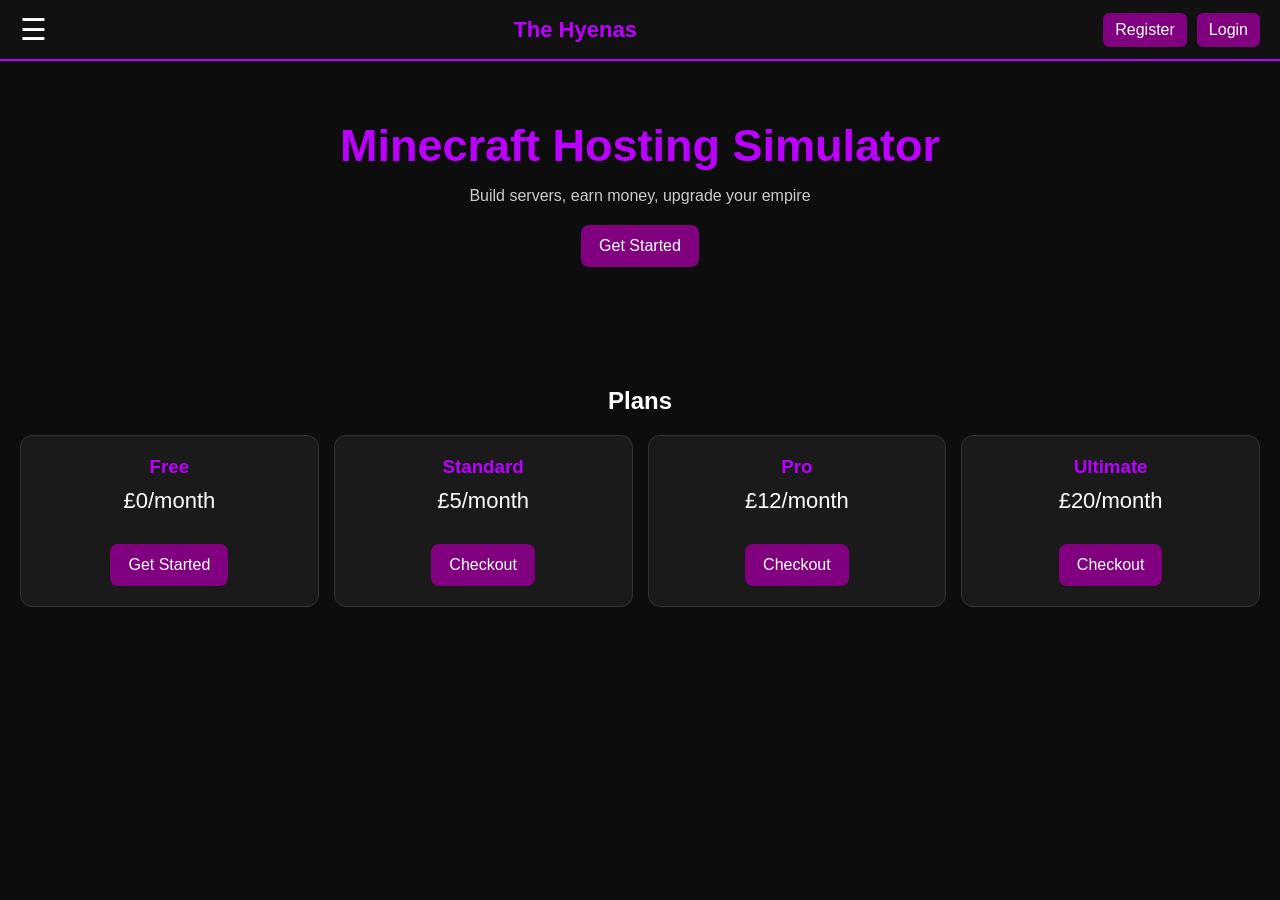
==== index.html @ 2e40b149 "Add files via upload a website now" ====
<!DOCTYPE html>
<html lang="en">
<head>
<meta charset="UTF-8">
<meta name="viewport" content="width=device-width, initial-scale=1.0">
<title>The Hyenas Hosting</title>

<link rel="stylesheet" href="style.css">

<style>
.navbar {
    position: fixed;
    top: 0;
    left: 0;
    width: 100%;
    background: #111;
    border-bottom: 2px solid #bb00ff;
    display: flex;
    justify-content: space-between;
    align-items: center;
    padding: 12px 20px;
    z-index: 9999;
}

.menu-btn { font-size: 30px; cursor: pointer; }

.logo { font-size: 22px; font-weight: bold; color: #bb00ff; }

.nav-right { display: flex; gap: 10px; }

.nav-right a {
    padding: 8px 12px;
    background: purple;
    border-radius: 6px;
    color: white;
    text-decoration: none;
}

.nav-right a:hover { background: #bb00ff; }

.sidebar {
    position: fixed;
    top: 0;
    left: -260px;
    width: 260px;
    height: 100%;
    background: #1a1a1a;
    padding-top: 60px;
    transition: 0.3s;
    z-index: 10000;
}

.sidebar a {
    display: block;
    padding: 15px;
    color: white;
    text-decoration: none;
    border-bottom: 1px solid #333;
}

.sidebar a:hover { background: purple; }

.close-btn {
    position: absolute;
    top: 15px;
    right: 15px;
    font-size: 22px;
    cursor: pointer;
}

.hero {
    text-align: center;
    padding: 120px 20px 60px;
}

.hero h1 { font-size: 45px; color: #bb00ff; }

.hero p { color: #ccc; margin-top: 10px; }

.btn {
    margin-top: 20px;
    padding: 12px 18px;
    background: purple;
    color: white;
    border-radius: 8px;
    display: inline-block;
    text-decoration: none;
}

.btn:hover { background: #bb00ff; }

.plans { padding: 60px 20px; text-align: center; }

.plan-container {
    display: grid;
    grid-template-columns: repeat(auto-fit, minmax(220px, 1fr));
    gap: 15px;
    margin-top: 20px;
}

.plan {
    background: #1a1a1a;
    border: 1px solid #333;
    padding: 20px;
    border-radius: 12px;
}

.plan h3 { color: #bb00ff; }

.price { font-size: 22px; margin: 10px 0; }
</style>
</head>

<body>

<!-- NAVBAR -->
<div class="navbar">

    <div class="menu-btn" onclick="toggleMenu()">☰</div>

    <div class="logo">The Hyenas</div>

    <div class="nav-right">
        <a href="register.html">Register</a>
        <a href="login.html">Login</a>
    </div>
</div>

<!-- SIDEBAR -->
<div id="sidebar" class="sidebar">
    <div class="close-btn" onclick="toggleMenu()">✖</div>

    <a href="index.html">Home</a>
    <a href="#plans">Plans</a>
    <a href="dashboard.html">Dashboard</a>
    <a href="season.html">Season</a>
    <a href="register.html">Register</a>
    <a href="login.html">Login</a>
</div>

<!-- HERO -->
<section class="hero">
    <h1>Minecraft Hosting Simulator</h1>
    <p>Build servers, earn money, upgrade your empire</p>

    <a class="btn" href="register.html">Get Started</a>
</section>

<!-- PLANS -->
<section class="plans" id="plans">
    <h2>Plans</h2>

    <div class="plan-container">

        <div class="plan">
            <h3>Free</h3>
            <div class="price">£0/month</div>
            <a class="btn" href="register.html">Get Started</a>
        </div>

        <div class="plan">
            <h3>Standard</h3>
            <div class="price">£5/month</div>
            <a class="btn" href="checkout.html?plan=standard&price=5">Checkout</a>
        </div>

        <div class="plan">
            <h3>Pro</h3>
            <div class="price">£12/month</div>
            <a class="btn" href="checkout.html?plan=pro&price=12">Checkout</a>
        </div>

        <div class="plan">
            <h3>Ultimate</h3>
            <div class="price">£20/month</div>
            <a class="btn" href="checkout.html?plan=ultimate&price=20">Checkout</a>
        </div>

    </div>
</section>

<script>
function toggleMenu() {
    let sidebar = document.getElementById("sidebar");
    sidebar.style.left = (sidebar.style.left === "0px") ? "-260px" : "0px";
}
</script>

</body>
</html>
---- style.css ----
/* =========================
   THE HYENAS - GLOBAL STYLE
   Dark hosting / Minecraft economy theme
   ========================= */

* {
    margin: 0;
    padding: 0;
    box-sizing: border-box;
    font-family: 'Inter', Arial, sans-serif;
}

body {
    background: #0d0d0d;
    color: white;
}

/* =========================
   BUTTONS
   ========================= */
.btn {
    padding: 12px 16px;
    background: purple;
    color: white;
    border: none;
    border-radius: 8px;
    cursor: pointer;
    transition: 0.2s;
    text-decoration: none;
    display: inline-block;
}

.btn:hover {
    background: #bb00ff;
}

/* =========================
   AUTH BOX (LOGIN / REGISTER / SEASON)
   ========================= */
.container,
.box {
    background: #1a1a1a;
    border: 1px solid #333;
    border-radius: 12px;
    padding: 30px;
    width: 340px;
    text-align: center;
    margin: auto;
    margin-top: 10vh;
}

h1 {
    color: #bb00ff;
    margin-bottom: 15px;
}

/* =========================
   INPUTS
   ========================= */
input {
    width: 100%;
    padding: 10px;
    margin: 8px 0;
    border-radius: 8px;
    border: none;
    background: #111;
    color: white;
    outline: none;
}

/* =========================
   DASHBOARD LAYOUT
   ========================= */
.header {
    display: flex;
    justify-content: space-between;
    align-items: center;
    padding: 20px;
}

.logo {
    font-size: 26px;
    font-weight: bold;
    color: #bb00ff;
}

.grid {
    display: grid;
    grid-template-columns: repeat(auto-fit, minmax(220px, 1fr));
    gap: 15px;
    padding: 20px;
}

/* =========================
   CARDS
   ========================= */
.card {
    background: #1a1a1a;
    border: 1px solid #333;
    border-radius: 12px;
    padding: 15px;
    transition: 0.2s;
}

.card:hover {
    transform: translateY(-3px);
    border-color: #bb00ff;
}

.card h3 {
    color: #bb00ff;
    margin-bottom: 10px;
}

/* =========================
   AVATAR (SAPS)
   ========================= */
.avatar {
    font-size: 60px;
    text-align: center;
}

/* =========================
   TEXT COLORS
   ========================= */
p {
    color: #ddd;
}

small {
    color: #aaa;
}

/* =========================
   LINKS
   ========================= */
a {
    color: #bb00ff;
    text-decoration: none;
}

a:hover {
    text-decoration: underline;
}

/* =========================
   LEADERBOARD
   ========================= */
#leaderboard p {
    background: #111;
    padding: 10px;
    margin: 6px 0;
    border-radius: 8px;
}

/* =========================
   SHOP BUTTONS
   ========================= */
.shop-item {
    background: #111;
    padding: 15px;
    border-radius: 10px;
    margin-bottom: 10px;
    border: 1px solid #333;
}

/* =========================
   SERVER STATUS
   ========================= */
#server-status {
    font-weight: bold;
    color: #00ff88;
}

/* =========================
   MOBILE SUPPORT
   ========================= */
@media (max-width: 600px) {
    .container,
    .box {
        width: 90%;
    }

    .grid {
        grid-template-columns: 1fr;
    }
}
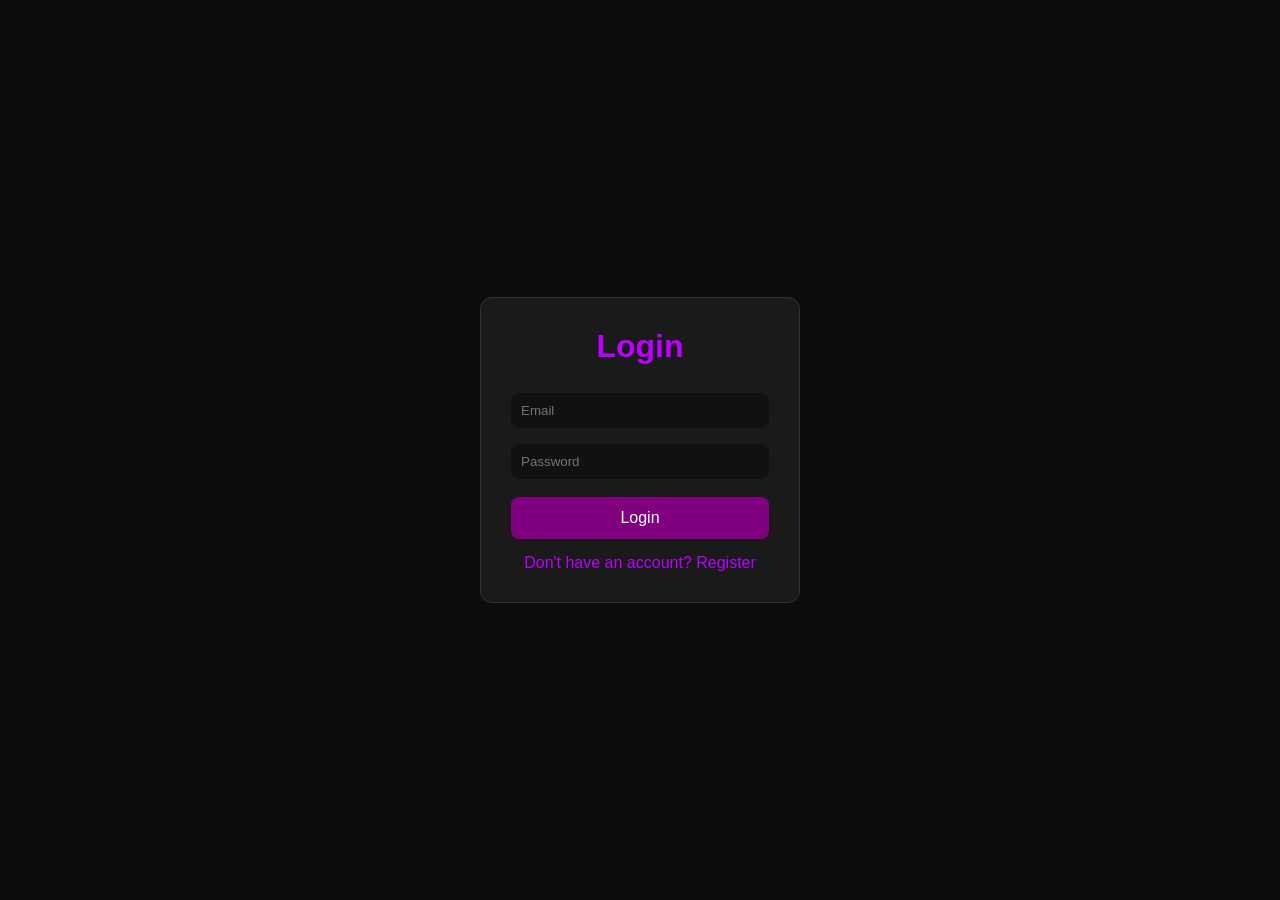
==== commit 66b1b1da: "Update title and restructure login page layout" ====
--- a/index.html
+++ b/index.html
@@ -3,188 +3,98 @@
 <head>
 <meta charset="UTF-8">
 <meta name="viewport" content="width=device-width, initial-scale=1.0">
-<title>The Hyenas Hosting</title>
+<title>Login - The Hyenas</title>
 
-<link rel="stylesheet" href="style.css">
+<link href="https://fonts.googleapis.com/css2?family=Inter:wght@400;600&display=swap" rel="stylesheet">
 
 <style>
-.navbar {
-    position: fixed;
-    top: 0;
-    left: 0;
-    width: 100%;
-    background: #111;
-    border-bottom: 2px solid #bb00ff;
-    display: flex;
-    justify-content: space-between;
-    align-items: center;
-    padding: 12px 20px;
-    z-index: 9999;
+* {
+    margin: 0;
+    padding: 0;
+    box-sizing: border-box;
+    font-family: 'Inter', Arial, sans-serif;
 }
 
-.menu-btn { font-size: 30px; cursor: pointer; }
+body {
+    background: #0d0d0d;
+    color: white;
+    display: flex;
+    justify-content: center;
+    align-items: center;
+    height: 100vh;
+}
 
-.logo { font-size: 22px; font-weight: bold; color: #bb00ff; }
+.container {
+    background: #1a1a1a;
+    padding: 30px;
+    border-radius: 12px;
+    width: 320px;
+    border: 1px solid #333;
+    text-align: center;
+}
 
-.nav-right { display: flex; gap: 10px; }
+h1 {
+    color: #bb00ff;
+    margin-bottom: 20px;
+}
 
-.nav-right a {
-    padding: 8px 12px;
+input {
+    width: 100%;
+    padding: 10px;
+    margin: 8px 0;
+    border: none;
+    border-radius: 8px;
+    background: #111;
+    color: white;
+    outline: none;
+}
+
+button {
+    width: 100%;
+    padding: 12px;
+    margin-top: 10px;
     background: purple;
-    border-radius: 6px;
     color: white;
+    border: none;
+    border-radius: 8px;
+    cursor: pointer;
+    font-size: 16px;
+}
+
+button:hover {
+    background: #bb00ff;
+}
+
+a {
+    color: #bb00ff;
+    display: block;
+    margin-top: 15px;
     text-decoration: none;
 }
-
-.nav-right a:hover { background: #bb00ff; }
-
-.sidebar {
-    position: fixed;
-    top: 0;
-    left: -260px;
-    width: 260px;
-    height: 100%;
-    background: #1a1a1a;
-    padding-top: 60px;
-    transition: 0.3s;
-    z-index: 10000;
-}
-
-.sidebar a {
-    display: block;
-    padding: 15px;
-    color: white;
-    text-decoration: none;
-    border-bottom: 1px solid #333;
-}
-
-.sidebar a:hover { background: purple; }
-
-.close-btn {
-    position: absolute;
-    top: 15px;
-    right: 15px;
-    font-size: 22px;
-    cursor: pointer;
-}
-
-.hero {
-    text-align: center;
-    padding: 120px 20px 60px;
-}
-
-.hero h1 { font-size: 45px; color: #bb00ff; }
-
-.hero p { color: #ccc; margin-top: 10px; }
-
-.btn {
-    margin-top: 20px;
-    padding: 12px 18px;
-    background: purple;
-    color: white;
-    border-radius: 8px;
-    display: inline-block;
-    text-decoration: none;
-}
-
-.btn:hover { background: #bb00ff; }
-
-.plans { padding: 60px 20px; text-align: center; }
-
-.plan-container {
-    display: grid;
-    grid-template-columns: repeat(auto-fit, minmax(220px, 1fr));
-    gap: 15px;
-    margin-top: 20px;
-}
-
-.plan {
-    background: #1a1a1a;
-    border: 1px solid #333;
-    padding: 20px;
-    border-radius: 12px;
-}
-
-.plan h3 { color: #bb00ff; }
-
-.price { font-size: 22px; margin: 10px 0; }
 </style>
 </head>
 
 <body>
 
-<!-- NAVBAR -->
-<div class="navbar">
+<div class="container">
 
-    <div class="menu-btn" onclick="toggleMenu()">☰</div>
+    <h1>Login</h1>
 
-    <div class="logo">The Hyenas</div>
+    <input type="email" id="email" placeholder="Email" autocomplete="off">
+    <input type="password" id="password" placeholder="Password" autocomplete="off">
 
-    <div class="nav-right">
-        <a href="register.html">Register</a>
-        <a href="login.html">Login</a>
-    </div>
+    <button type="button" onclick="login()">Login</button>
+
+    <a href="register.html">Don't have an account? Register</a>
+
 </div>
 
-<!-- SIDEBAR -->
-<div id="sidebar" class="sidebar">
-    <div class="close-btn" onclick="toggleMenu()">✖</div>
-
-    <a href="index.html">Home</a>
-    <a href="#plans">Plans</a>
-    <a href="dashboard.html">Dashboard</a>
-    <a href="season.html">Season</a>
-    <a href="register.html">Register</a>
-    <a href="login.html">Login</a>
-</div>
-
-<!-- HERO -->
-<section class="hero">
-    <h1>Minecraft Hosting Simulator</h1>
-    <p>Build servers, earn money, upgrade your empire</p>
-
-    <a class="btn" href="register.html">Get Started</a>
-</section>
-
-<!-- PLANS -->
-<section class="plans" id="plans">
-    <h2>Plans</h2>
-
-    <div class="plan-container">
-
-        <div class="plan">
-            <h3>Free</h3>
-            <div class="price">£0/month</div>
-            <a class="btn" href="register.html">Get Started</a>
-        </div>
-
-        <div class="plan">
-            <h3>Standard</h3>
-            <div class="price">£5/month</div>
-            <a class="btn" href="checkout.html?plan=standard&price=5">Checkout</a>
-        </div>
-
-        <div class="plan">
-            <h3>Pro</h3>
-            <div class="price">£12/month</div>
-            <a class="btn" href="checkout.html?plan=pro&price=12">Checkout</a>
-        </div>
-
-        <div class="plan">
-            <h3>Ultimate</h3>
-            <div class="price">£20/month</div>
-            <a class="btn" href="checkout.html?plan=ultimate&price=20">Checkout</a>
-        </div>
-
-    </div>
-</section>
+<script src="app.js"></script>
 
 <script>
-function toggleMenu() {
-    let sidebar = document.getElementById("sidebar");
-    sidebar.style.left = (sidebar.style.left === "0px") ? "-260px" : "0px";
-}
+/* DEBUG HELPER (REMOVE LATER IF YOU WANT) */
+console.log("Login page loaded");
 </script>
 
 </body>
-</html>+</html>
